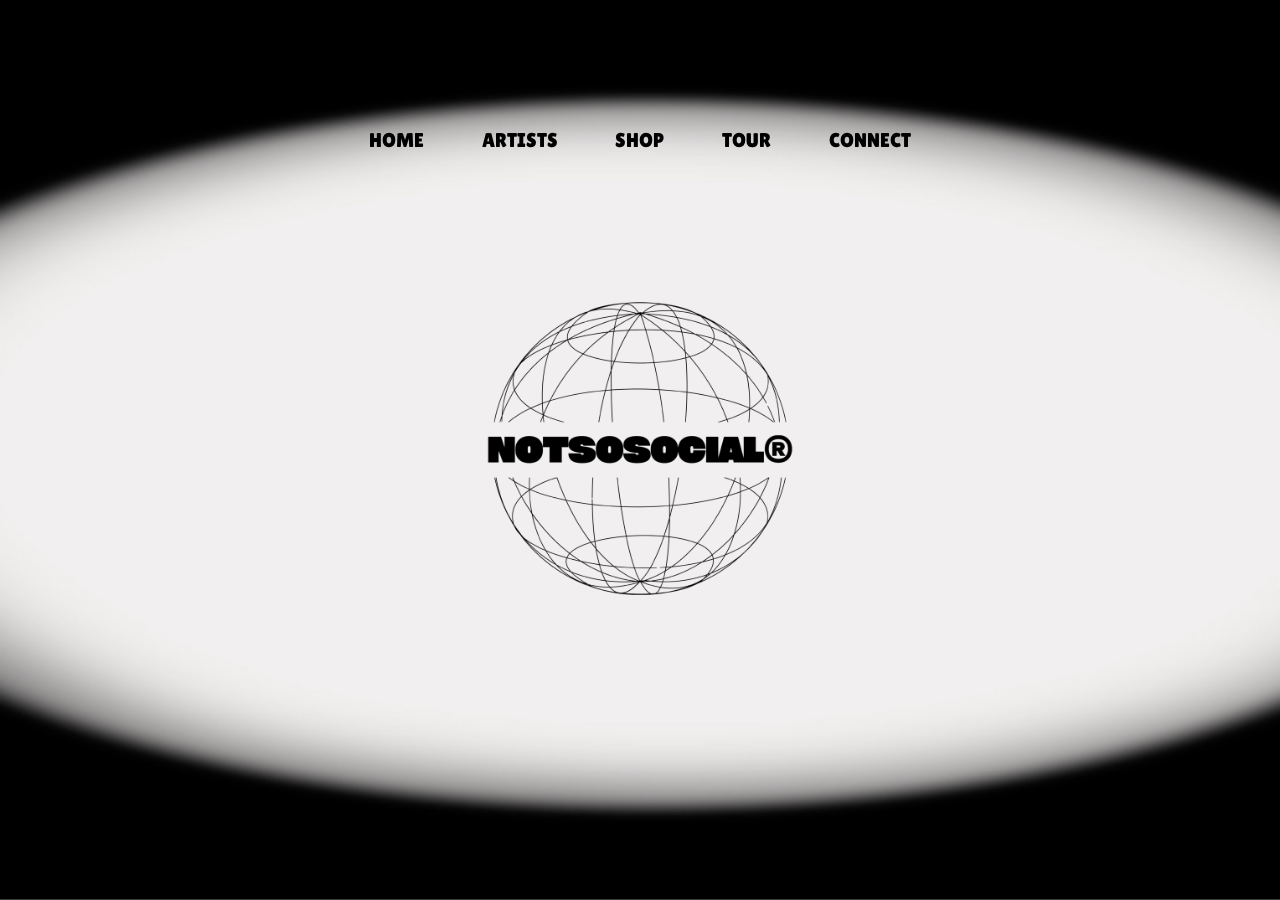
==== index.html @ f8b16292 "Initial commit" ====
<!DOCTYPE html>
<html lang="en">
  <head>
    <meta charset="UTF-8" />
    <meta name="viewport" content="width=device-width, initial-scale=1.0" />
    <title>NOTSOSOCIAL</title>
    <!-- Reset css -->
    <link rel="stylesheet" href="./Assets/Styles/reset.css" />
    <!-- Style -->
    <link rel="stylesheet" href="./Assets/Styles/style.css" />
    <!-- Fonts -->
    <link rel="preconnect" href="https://fonts.googleapis.com" />
    <link rel="preconnect" href="https://fonts.gstatic.com" crossorigin />
    <link
      href="https://fonts.googleapis.com/css2?family=Jersey+10&family=Lilita+One&family=Poppins:wght@100..900&family=Righteous&family=Rubik+Mono+One&family=Sen:wght@400..800&display=swap"
      rel="stylesheet"
    />
  </head>
  <body>
    <main class="main">
      <div class="background">
        <img src="./Assets/img/Backgrtrắng.PNG" alt="Background Image">
      </div>
      <header class="header">
        <nav class="nav">
          <ul>
            <li><a href="#!">HOME</a></li>
            <li><a href="#!">ARTISTS</a></li>
            <li><a href="#!">SHOP</a></li>
            <li><a href="#!">TOUR</a></li>
            <li><a href="#!">CONNECT</a></li>
          </ul>
        </nav>
      </header>
      <div class="hero">
        <img class="blinking-image" src="./Assets/img/logotachnen.png" alt="Logo" />
      </div>
    </main>
  </body>
</html>
---- Assets/Styles/style.css ----
* {
  box-sizing: border-box;
}

body, html {
  margin: 0;
  padding: 0;
  height: 100%;
  font-family: "Poppins", sans-serif;
}

/* Animation */
@keyframes blink {
  0%, 5%, 10%, 15% { opacity: 1; } 
  2.5%, 7.5%, 12.5% { opacity: 0; } 
  100% { opacity: 1; }
}

.blinking-image {
  animation: blink 2.6s ease-in-out infinite;
}

a {
  text-decoration: none;
}

/* Background */
.main .background {
  position: fixed;
  width: 100%;
  height: 100%;
  z-index: 0;
}

.main .background img {
  width: 100%;
  height: 100%;
  /* object-fit: cover; */
}

/* Header */
.header {
  padding: 30px 0;
  position: relative;
  z-index: 10;
}

.nav ul {
  margin: 100px auto 0;
  display: flex;
  justify-content: space-around;
  max-width: 600px;
}

.nav a {
  font-family: "Lilita One", sans-serif;
  font-size: 20px;
  padding: 8px 21px;
  color: black;
}

/* Hero */
.hero {
  position: absolute;
  top: 50%;
  left: 50%;
  transform: translate(-50%, -50%);
  z-index: 1;
}

.hero img {
  width: 335px;
}
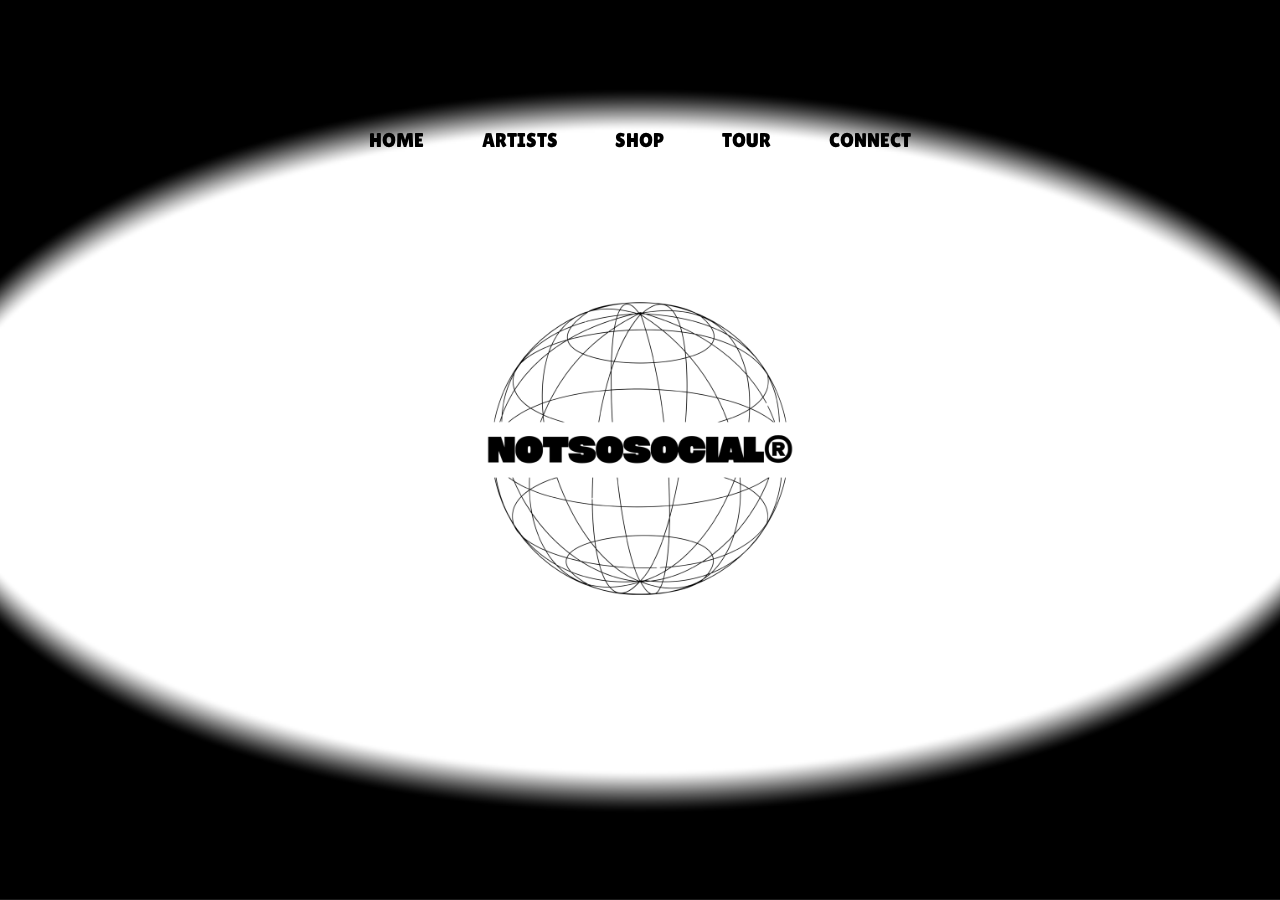
==== commit 11b87910: "demo them artists" ====
--- a/index.html
+++ b/index.html
@@ -15,17 +15,19 @@
       href="https://fonts.googleapis.com/css2?family=Jersey+10&family=Lilita+One&family=Poppins:wght@100..900&family=Righteous&family=Rubik+Mono+One&family=Sen:wght@400..800&display=swap"
       rel="stylesheet"
     />
+    <!-- Reponsive -->
+    <link rel="stylesheet" href="./Assets/Styles/reponsive.css" />
   </head>
   <body>
     <main class="main">
       <div class="background">
-        <img src="./Assets/img/Backgrtrắng.PNG" alt="Background Image">
+        <img src="./Assets/img/EYE1-Thành.png" alt="Background Image" />
       </div>
       <header class="header">
         <nav class="nav">
           <ul>
             <li><a href="#!">HOME</a></li>
-            <li><a href="#!">ARTISTS</a></li>
+            <li><a href="./artists.html">ARTISTS</a></li>
             <li><a href="#!">SHOP</a></li>
             <li><a href="#!">TOUR</a></li>
             <li><a href="#!">CONNECT</a></li>
@@ -33,7 +35,11 @@
         </nav>
       </header>
       <div class="hero">
-        <img class="blinking-image" src="./Assets/img/logotachnen.png" alt="Logo" />
+        <img
+          class="blinking-image"
+          src="./Assets/img/logotachnen.png"
+          alt="Logo"
+        />
       </div>
     </main>
   </body>
--- a/Assets/Styles/style.css
+++ b/Assets/Styles/style.css
@@ -2,7 +2,8 @@
   box-sizing: border-box;
 }
 
-body, html {
+body,
+html {
   margin: 0;
   padding: 0;
   height: 100%;
@@ -11,9 +12,20 @@
 
 /* Animation */
 @keyframes blink {
-  0%, 5%, 10%, 15% { opacity: 1; } 
-  2.5%, 7.5%, 12.5% { opacity: 0; } 
-  100% { opacity: 1; }
+  0%,
+  5%,
+  10%,
+  15% {
+    opacity: 1;
+  }
+  2.5%,
+  7.5%,
+  12.5% {
+    opacity: 0;
+  }
+  100% {
+    opacity: 1;
+  }
 }
 
 .blinking-image {
@@ -71,3 +83,132 @@
 .hero img {
   width: 335px;
 }
+
+/* /////////////// Artists //////////////////// */
+
+/* header art */
+
+.header-art {
+  /* padding: 30px 0; */
+  position: sticky;
+}
+
+.nav-art ul {
+  margin: 30px auto 0;
+  display: flex;
+  justify-content: space-around;
+  max-width: 600px;
+}
+
+.nav-art a {
+  font-family: "Lilita One", sans-serif;
+  font-size: 20px;
+  padding: 8px 21px;
+  color: white;
+}
+
+/* Body art */
+
+.body-art {
+  background-color: black;
+  width: 100%;
+  height: 100vh;
+  overflow: hidden;
+  /* background-color: black; */
+}
+
+.section-art {
+  width: 100%;
+  height: 90vh;
+}
+
+.main-container {
+  width: 100%;
+  height: 100%;
+  display: flex;
+  justify-content: space-evenly;
+  align-items: center;
+}
+
+.main-container .image {
+  width: 500px;
+  height: 75vh;
+  border-radius: 100%;
+  overflow: hidden;
+  box-shadow: 0 0 50px red;
+}
+
+.main-container .image img {
+  width: 100%;
+}
+
+.main-container .image:hover {
+  animation: animate 1.5s ease-in-out infinite;
+}
+
+@keyframes animate {
+  0% {
+    scale: 1;
+  }
+  50% {
+    scale: 1.05;
+  }
+  100% {
+    scale: 1;
+  }
+}
+
+.main-container .content {
+  color: white;
+  width: 40%;
+  min-height: 100px;
+}
+
+.content h1 {
+  font-size: clamp(1rem, 1rem + 5vw, 1.8rem);
+}
+
+.content h1 span{
+  color: red;
+  text-shadow: 0 0 10px red;
+}
+
+.content .typewriter {
+  margin-top: 10px;
+  font-size: clamp(1rem, 1rem + 5vw, 2.5rem);
+  font-weight: 600;
+}
+
+.content .typewriter-text {
+  color: red;
+  text-shadow: 0 0 10px red;
+}
+
+.content p {
+  font-size: clamp(0.4rem, 0.2rem + 9vw, 1rem);
+  margin: 10px 0;
+}
+
+.content button {
+  width: 50%;
+  height: 6vh;
+  margin-top: 30px;
+  margin-left: 15px;
+  background-color: red;
+  color: white;
+  border: none;
+  outline: none;
+  font-size: 120%;
+  font-weight: 700;
+  border-radius: 5px;
+  transition: 0.2s linear;
+}
+
+.content button:hover {
+  scale: 1.1;
+  color: red;
+  border: 2px solid red;
+  background-color: transparent;
+  font-weight: 700;
+  box-shadow: 0 0 40px red;
+}--- a/Assets/Styles/reponsive.css
+++ b/Assets/Styles/reponsive.css
@@ -0,0 +1,55 @@
+/* Responsive for mobile devices with screen size 430x932 */
+@media (max-width: 430px) {
+    /* Adjust hero image size */
+    .hero img {
+      width: 90%;
+    }
+  
+    /* Adjust navigation */
+    .nav ul {
+      flex-direction: column;
+      align-items: center;
+      padding: 0;
+    }
+  
+    .nav a {
+      font-size: 16px;
+      padding: 10px;
+    }
+  
+    /* Adjust main container layout */
+    .main-container {
+      flex-direction: column;
+      align-items: center;
+      padding: 20px;
+    }
+  
+    .main-container .image {
+      width: 250px;
+      height: auto;
+      box-shadow: 0 0 20px red;
+    }
+  
+    .main-container .content {
+      width: 90%;
+      text-align: center;
+    }
+  
+    .content h1 {
+      font-size: 1.5rem;
+    }
+  
+    .content .typewriter {
+      font-size: 1.8rem;
+    }
+  
+    .content p {
+      font-size: 0.9rem;
+    }
+  
+    .content button {
+      width: 80%;
+      font-size: 1rem;
+    }
+  }
+  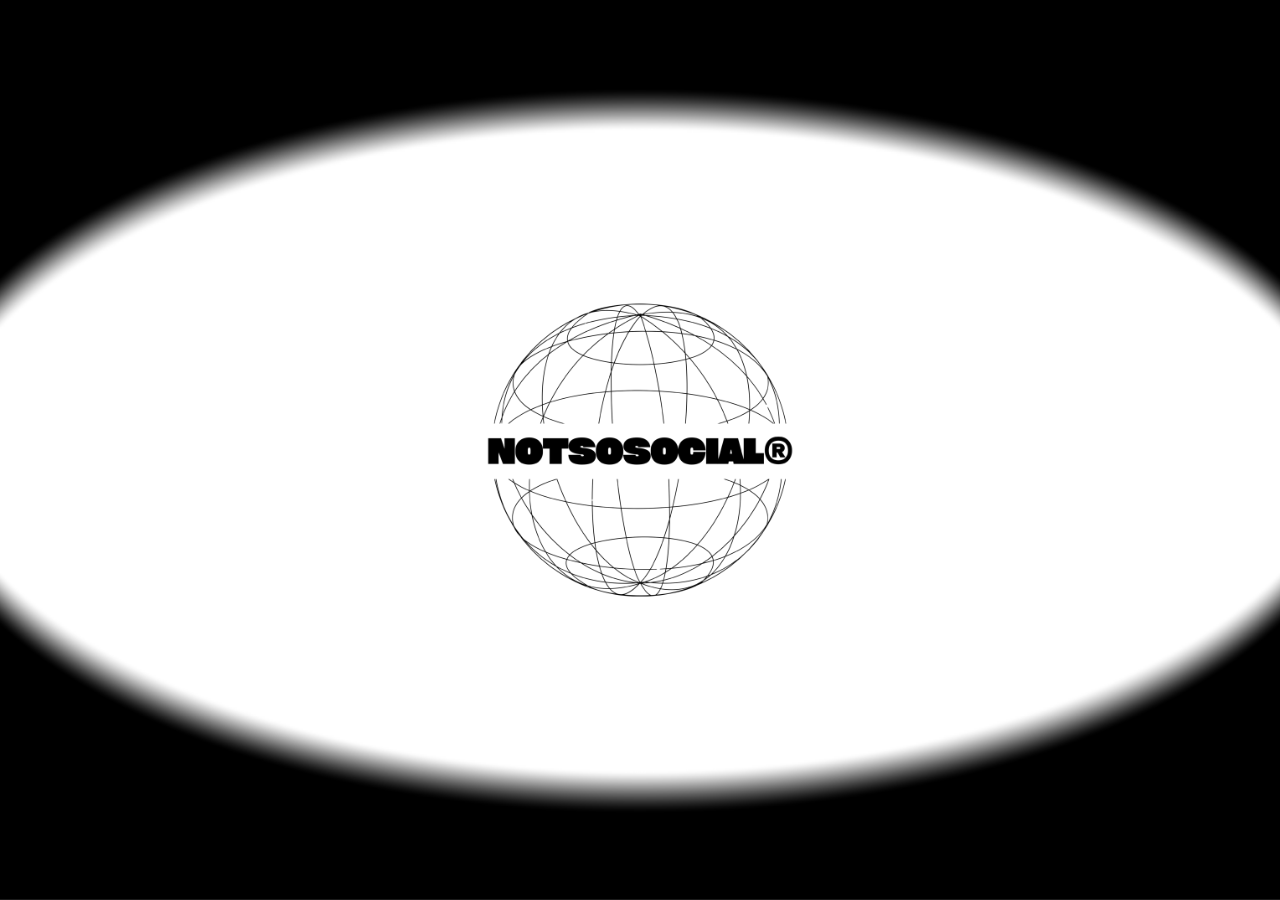
==== commit 2c9f5827: "cap nhat 15/9/2024" ====
--- a/index.html
+++ b/index.html
@@ -26,7 +26,7 @@
       <header class="header">
         <nav class="nav">
           <ul>
-            <li><a href="#!">HOME</a></li>
+            <li><a href="./index.html">HOME</a></li>
             <li><a href="./artists.html">ARTISTS</a></li>
             <li><a href="#!">SHOP</a></li>
             <li><a href="#!">TOUR</a></li>
@@ -36,11 +36,13 @@
       </header>
       <div class="hero">
         <img
+          onclick="showNav()"
           class="blinking-image"
           src="./Assets/img/logotachnen.png"
           alt="Logo"
         />
       </div>
     </main>
+    <script src="./Assets/Scripts/script.js"></script>
   </body>
-</html>
+</html>--- a/Assets/Styles/style.css
+++ b/Assets/Styles/style.css
@@ -47,26 +47,57 @@
 .main .background img {
   width: 100%;
   height: 100%;
-  /* object-fit: cover; */
 }
 
 /* Header */
-.header {
-  padding: 30px 0;
-  position: relative;
-  z-index: 10;
+
+.header .nav {
+  position: fixed;
+  top: 0;
+  left: 0;
+  height: 0;
+  width: 100%;
+  overflow: hidden;
+  display: flex;
+  justify-content: center;
+  align-items: center;
+  z-index: 999;
+  transition: height 0.5s ease-in-out;
 }
 
-.nav ul {
-  margin: 100px auto 0;
-  display: flex;
-  justify-content: space-around;
-  max-width: 600px;
+.header .nav.active {
+  display: flex; /* Hiển thị menu khi class 'active' được thêm vào */
 }
 
-.nav a {
+.header .nav.active {
+  height: 100%; /* Chiều cao của menu khi kích hoạt */
+}
+
+.header .nav ul {
+  padding: 0;
+  margin: 0;
+  display: flex;
+  flex-direction: column;
+  align-items: center;
+  gap: 50px;
+}
+
+.header .nav ul li {
+  opacity: 0;
+  transform: translateY(
+    -20px
+  ); /* Đẩy các mục lên trên để tạo hiệu ứng trượt xuống */
+  transition: opacity 0.5s ease-in-out, transform 0.5s ease-in-out;
+}
+
+.header .nav.active ul li.show {
+  opacity: 1;
+  transform: translateY(0); /* Trả về vị trí ban đầu */
+}
+
+.header .nav a {
   font-family: "Lilita One", sans-serif;
-  font-size: 20px;
+  font-size: 30px;
   padding: 8px 21px;
   color: black;
 }
@@ -81,134 +112,25 @@
 }
 
 .hero img {
+  display: block;
   width: 335px;
+  margin: 0 auto;
+}
+
+.hero img.hidden {
+  display: none;
 }
 
 /* /////////////// Artists //////////////////// */
 
-/* header art */
-
-.header-art {
-  /* padding: 30px 0; */
-  position: sticky;
-}
-
-.nav-art ul {
-  margin: 30px auto 0;
-  display: flex;
-  justify-content: space-around;
-  max-width: 600px;
-}
-
-.nav-art a {
-  font-family: "Lilita One", sans-serif;
-  font-size: 20px;
-  padding: 8px 21px;
-  color: white;
-}
-
-/* Body art */
-
-.body-art {
-  background-color: black;
-  width: 100%;
-  height: 100vh;
-  overflow: hidden;
-  /* background-color: black; */
-}
-
-.section-art {
-  width: 100%;
-  height: 90vh;
-}
-
-.main-container {
+/* CSS */
+.transition-video {
+  position: fixed;
+  top: 0;
+  left: 0;
   width: 100%;
   height: 100%;
-  display: flex;
-  justify-content: space-evenly;
-  align-items: center;
+  object-fit: cover;
+  z-index: 1000; /* Đặt video lên trên cùng */
+  display: none; /* Ẩn video khi chưa cần thiết */
 }
-
-.main-container .image {
-  width: 500px;
-  height: 75vh;
-  border-radius: 100%;
-  overflow: hidden;
-  box-shadow: 0 0 50px red;
-}
-
-.main-container .image img {
-  width: 100%;
-}
-
-.main-container .image:hover {
-  animation: animate 1.5s ease-in-out infinite;
-}
-
-@keyframes animate {
-  0% {
-    scale: 1;
-  }
-  50% {
-    scale: 1.05;
-  }
-  100% {
-    scale: 1;
-  }
-}
-
-.main-container .content {
-  color: white;
-  width: 40%;
-  min-height: 100px;
-}
-
-.content h1 {
-  font-size: clamp(1rem, 1rem + 5vw, 1.8rem);
-}
-
-.content h1 span{
-  color: red;
-  text-shadow: 0 0 10px red;
-}
-
-.content .typewriter {
-  margin-top: 10px;
-  font-size: clamp(1rem, 1rem + 5vw, 2.5rem);
-  font-weight: 600;
-}
-
-.content .typewriter-text {
-  color: red;
-  text-shadow: 0 0 10px red;
-}
-
-.content p {
-  font-size: clamp(0.4rem, 0.2rem + 9vw, 1rem);
-  margin: 10px 0;
-}
-
-.content button {
-  width: 50%;
-  height: 6vh;
-  margin-top: 30px;
-  margin-left: 15px;
-  background-color: red;
-  color: white;
-  border: none;
-  outline: none;
-  font-size: 120%;
-  font-weight: 700;
-  border-radius: 5px;
-  transition: 0.2s linear;
-}
-
-.content button:hover {
-  scale: 1.1;
-  color: red;
-  border: 2px solid red;
-  background-color: transparent;
-  font-weight: 700;
-  box-shadow: 0 0 40px red;
-}--- a/Assets/Styles/reponsive.css
+++ b/Assets/Styles/reponsive.css
@@ -31,7 +31,7 @@
     }
   
     .main-container .content {
-      width: 90%;
+      width: 100%;
       text-align: center;
     }
   
